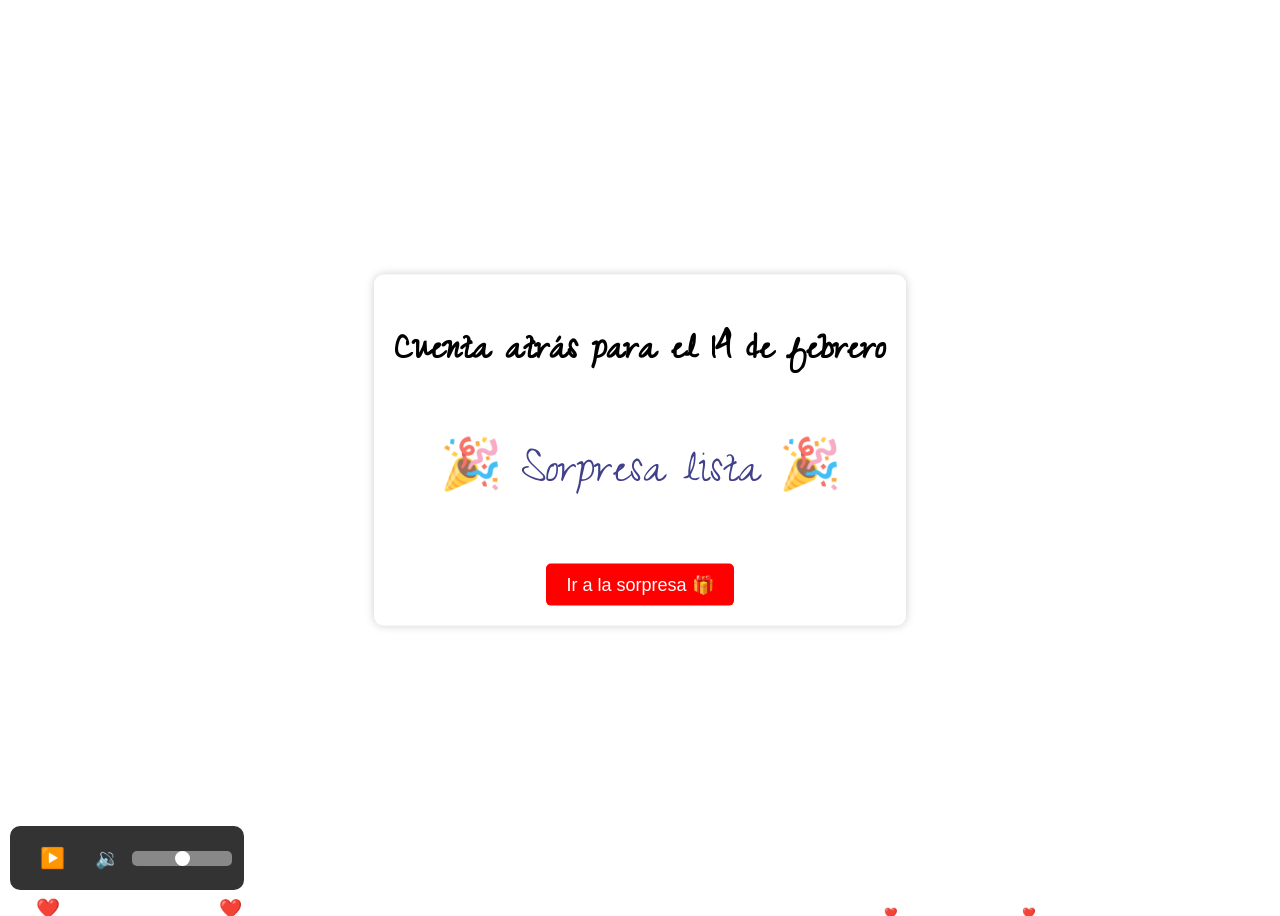
==== index.html @ a0e0695b "Add files via upload" ====
<!DOCTYPE html>
<html lang="es">
<head>
    <meta charset="UTF-8">
    <meta name="viewport" content="width=device-width, initial-scale=1.0">
    <title>⏳🎁</title>
    <link rel="stylesheet" href="style.css"> <!-- Fondo, corazones -->
    <link rel="stylesheet" href="audio-player.css">
    <link rel="stylesheet" href="countdown.css"> <!-- Estilos específicos del contador -->
    <link rel="icon" href="images/flor.ico" type="image/x-icon"> <!-- Asegúrate de que la ruta sea correcta -->

</head>
<body>
    <div class="hearts-container"></div> <!-- Corazones flotantes -->

    <div class="countdown-container">
        <h1>Cuenta atrás para el 14 de febrero</h1>
        <p id="timer">Cargando...</p>
    	<button id="surprise-btn" onclick="goToMainPage()" style="display: none;">Ir a la sorpresa 🎁</button>
    </div>
    <script src="script.js"></script> <!-- Corazones flotantes -->
    <script src="countdown.js"></script> <!-- Timer -->
    <script src="audio-player.js"></script> <!-- Música de fondo -->
</body>
</html>
---- style.css ----
@import url('https://fonts.googleapis.com/css2?family=Zeyada&display=swap');

body {
  cursor: url('images/corazon.png') 16 16, auto;
  height: 100vh;
  display: flex;
  align-items: center;
  justify-content: center;
  overflow: hidden; /* Oculta cualquier scroll */

  background-size: 1000px;
  background-image: url("https://www.psdgraphics.com/wp-content/uploads/2022/01/white-math-paper-texture.jpg");
  background-position: center center;
}

.paper {
  background-image: url("https://i0.wp.com/textures.world/wp-content/uploads/2018/10/2-Millimeter-Paper-Background-copy.jpg?ssl=1");
  background-size: 500px;
  background-position: center center;
  padding: 20px 100px;
/*  min-width: 800px; */
  
  transform: rotateZ(-5deg);
  box-shadow: 1px 15px 20px 0px rgba(0,0,0,0.5);
  
  position: absolute;
}

.paper.heart {
  position: relative;
  width: 200px;
  height: 200px;
  padding: 0;
  border-radius: 50%;
}

.paper.image {
  padding: 10px;
}
.paper.image p {
  font-size: 50px;
}

img {
  max-height: 250px;
  width: 100%;
  user-select: none;
}

.paper.heart::after {
  content: "";
  background-image: url('https://cdn.pixabay.com/photo/2016/03/31/19/25/cartoon-1294994__340.png');
  width: 100%;
  height: 100%;
  position: absolute;
  top: 0;
  left: 0;
  background-size: 150px;
  background-position: center center;
  background-repeat: no-repeat;
  opacity: 0.6;
}

p {
  font-family: 'Zeyada';
  font-size: 50px;
  color: rgb(0,0,100);
  opacity: 0.75;
  user-select: none;
  
  // filter: drop-shadow(2px 1.5px 1px rgba(0,0,105,0.9));
}

.hearts-container {
  position: fixed;
  top: 0;
  left: 0;
  width: 100vw;
  height: 100vh;
  pointer-events: none; /* Evita que interfieran con la interacción */
  z-index: -1; /* Asegura que estén detrás de las notas */
}

.heart {
  position: absolute;
  bottom: -20px;
  font-size: 20px;
  color: red;
  animation: floatUp linear infinite;
}

@keyframes floatUp {
  0% {
    transform: translateY(0) translateX(0) scale(1);
    opacity: 1;
  }
  50% {
    transform: translateY(-50vh) translateX(var(--x-move)) scale(1.2);
  }
  100% {
    transform: translateY(-100vh) translateX(var(--x-move)) scale(1);
    opacity: 0;
  }
}

.cat-gif {
  position: fixed;
  bottom: 10px;
  right: 10px;
  width: 100px; /* Ajusta el tamaño según lo necesites */
  height: auto;
  z-index: 100;
  pointer-events: none; /* Para que no interfiera con clics */
}
---- audio-player.css ----
/* Estilos para el reproductor de música */
.player-container {
    position: fixed;
    bottom: 10px;
    left: 10px;
    background: rgba(0, 0, 0, 0.8);
    padding: 10px;
    border-radius: 10px;
    color: white;
    display: flex;
    align-items: center;
    gap: 10px;
    z-index: 9999; /* Asegura que esté por encima de otros elementos */
}

input[type=range] {
    width: 100px;
    -webkit-appearance: none;
    background: #ddd;
    border-radius: 5px;
    height: 5px;
    outline: none;
    cursor: pointer;
}

input[type=range]::-webkit-slider-thumb {
    -webkit-appearance: none;
    appearance: none;
    width: 15px;
    height: 15px;
    background: #fff;
    border-radius: 50%;
    cursor: pointer;
}

input[type=range]:focus {
    background: #ccc;
}

.volume-icon {
    font-size: 20px;
    cursor: pointer;
}

.play-button {
    background: none;
    border: none;
    color: white;
    font-size: 20px;
    cursor: pointer;
}

/* Estilos adicionales para la animación de los íconos */
input[type=range]::-webkit-slider-runnable-track {
    background: #888;
    border-radius: 5px;
}

input[type=range]:active::-webkit-slider-runnable-track {
    background: #555;
}
---- countdown.css ----
.countdown-container {
    position: absolute;
    top: 50%;
    left: 50%;
    transform: translate(-50%, -50%);
    text-align: center;
    background: rgba(255, 255, 255, 0.8);
    padding: 20px;
    border-radius: 10px;
    box-shadow: 0px 0px 10px rgba(0, 0, 0, 0.2);
}

.countdown-container h1 {
    font-size: 40px; /* Aumenta el tamaño del título */
    font-family: 'Zeyada';
}

#timer {
    display: flex;
    justify-content: center;
    gap: 20px;
}

.time-box {
    text-align: center;
    font-size: 50px; /* Hace los números más grandes */
    font-weight: bold;
    line-height: 1.2;
}

.time-box span {
    display: block;
    font-size: 30px; /* Tamaño de la etiqueta (días, horas, etc.) */
    font-weight: normal;
}

button {
    background-color: red;
    color: white;
    border: none;
    padding: 10px 20px;
    font-size: 18px;
    border-radius: 5px;
    cursor: pointer;
}

button:hover {
    background-color: darkred;
}

#surprise-btn {
    display: none; /* Oculto al inicio */
    margin: 20px auto 0 auto; /* Centrado */
    display: block; /* Para asegurarse de que no se vea como inline */
    text-align: center;
}
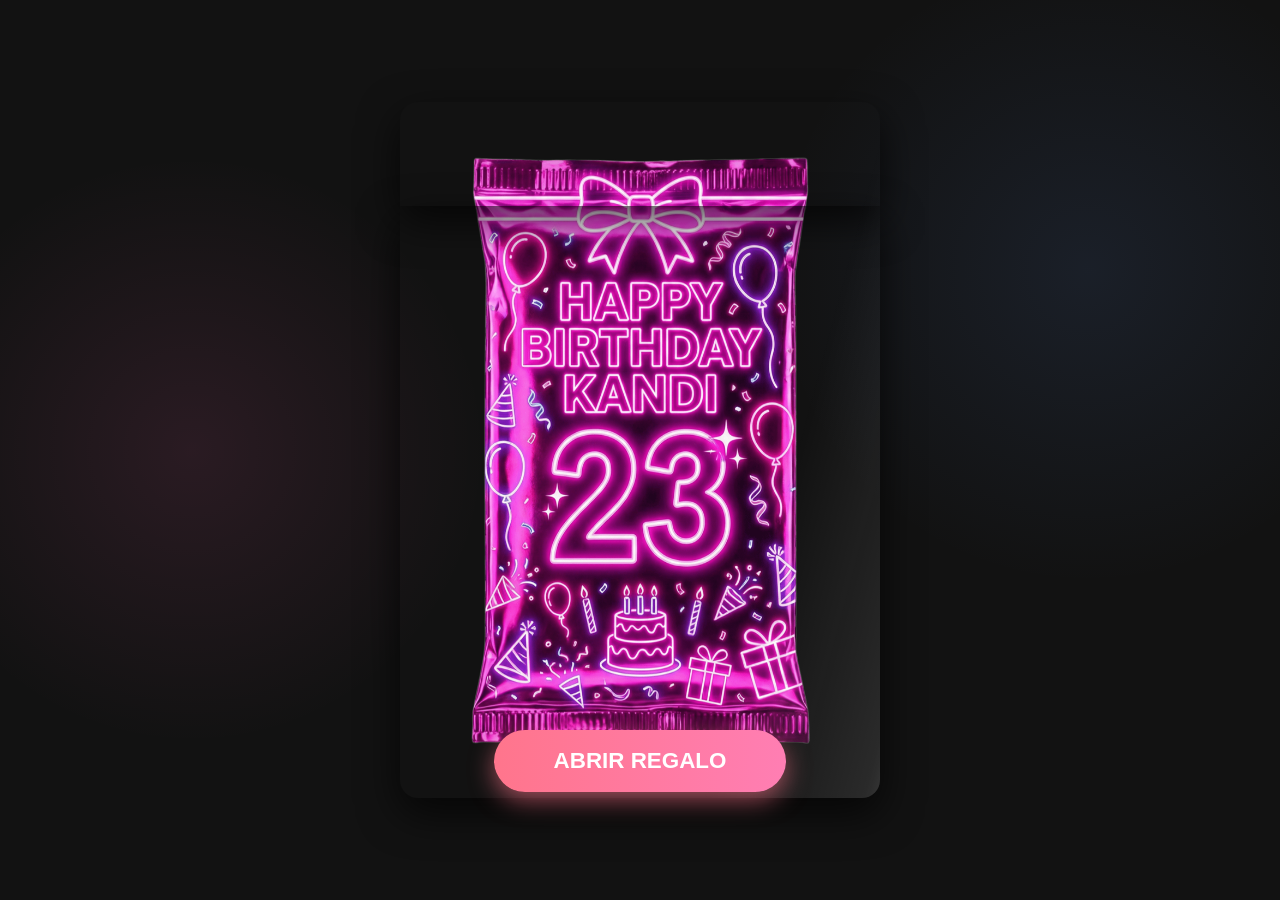
==== commit 5063972a: "Add files via upload" ====
--- a/index.html
+++ b/index.html
@@ -2,24 +2,783 @@
 <html lang="es">
 <head>
     <meta charset="UTF-8">
-    <meta name="viewport" content="width=device-width, initial-scale=1.0">
-    <title>⏳🎁</title>
-    <link rel="stylesheet" href="style.css"> <!-- Fondo, corazones -->
-    <link rel="stylesheet" href="audio-player.css">
-    <link rel="stylesheet" href="countdown.css"> <!-- Estilos específicos del contador -->
-    <link rel="icon" href="images/flor.ico" type="image/x-icon"> <!-- Asegúrate de que la ruta sea correcta -->
-
+    <meta name="viewport" content="width=device-width, initial-scale=1.0, maximum-scale=1.0, user-scalable=no">
+    <title>Birthday Pack V29: Recuerdos Vertical</title>
+    <style>
+        /* --- 1. CONFIGURACIÓN --- */
+        :root {
+            --bg-color: #121212;
+            --pack-width: clamp(300px, 85vw, 480px);
+            --pack-height: calc(var(--pack-width) * 1.45);
+            --card-width: calc(var(--pack-width) * 0.9);
+            --card-height: calc(var(--pack-height) * 0.85);
+            
+            /* Colores */
+            --neon-pink: #ff1493;
+            --neon-glow: #ff69b4;
+            --gold-sparkle: #ffd700;
+            --ui-bg: #f0f4f8;
+        }
+
+        * { margin: 0; padding: 0; box-sizing: border-box; user-select: none; -webkit-tap-highlight-color: transparent; }
+
+        body {
+            font-family: 'Segoe UI', sans-serif;
+            background-color: var(--bg-color);
+            background-image: 
+                radial-gradient(circle at 15% 50%, rgba(255, 105, 180, 0.1) 0%, transparent 25%),
+                radial-gradient(circle at 85% 30%, rgba(100, 149, 237, 0.1) 0%, transparent 25%);
+            height: 100vh; width: 100vw;
+            overflow: hidden;
+            position: relative;
+        }
+
+        /* --- VISTAS --- */
+        .view-section {
+            position: absolute;
+            top: 0; left: 0;
+            width: 100%; height: 100%;
+            display: none; 
+            flex-direction: column;
+            align-items: center;
+            justify-content: center;
+            opacity: 0;
+            transition: opacity 0.4s ease;
+        }
+
+        .view-section.active {
+            display: flex;
+            opacity: 1;
+            z-index: 10;
+        }
+
+        /* --- VISTA 1: APERTURA --- */
+        #view-opening {
+            perspective: 1200px;
+            overflow: hidden;
+        }
+
+        /* --- EL SOBRE --- */
+        .pack-container {
+            position: relative;
+            width: var(--pack-width);
+            height: var(--pack-height);
+            z-index: 10;
+            transform-style: preserve-3d;
+            transition: transform 0.2s ease-out;
+            border-radius: 18px;
+        }
+        .pack-container.idle { animation: float 4s ease-in-out infinite; }
+        @keyframes float { 0%, 100% { transform: translateY(0); } 50% { transform: translateY(-20px); } }
+
+        .pack-body, .pack-top {
+            position: absolute; left: 0; width: 100%;
+            background-image: url('Sobre.png'); 
+            z-index: 2; overflow: hidden;
+            box-shadow: 0 15px 40px rgba(0,0,0,0.7);
+        }
+        .pack-body { bottom: 0; height: 85%; background-size: 100% 117.6%; background-position: bottom center; border-radius: 0 0 18px 18px; }
+        .pack-top { top: 0; height: 15%; background-size: 100% 666%; background-position: top center; border-radius: 18px 18px 0 0; z-index: 5; transform-origin: bottom left; }
+        
+        .rip-line {
+            position: absolute; top: 15%; left: 0; width: 100%; height: 3px;
+            background: rgba(255,255,255,0.3);
+            border-bottom: 2px dashed rgba(255,255,255,0.8);
+            z-index: 4; display: none;
+        }
+
+        .global-shine {
+            position: absolute; top: 0; left: 0; width: 100%; height: 100%;
+            z-index: 6; border-radius: 18px; overflow: hidden; pointer-events: none;
+            transition: opacity 0.5s;
+        }
+        .global-shine::after {
+            content: ''; position: absolute; top: 0; left: 0; width: 300%; height: 100%;
+            background: linear-gradient(105deg, transparent 30%, rgba(255,255,255,0.1) 40%, rgba(255,255,255,0.6) 50%, rgba(255,255,255,0.1) 60%, transparent 70%);
+            animation: singleLightPass 2.5s infinite ease-in-out;
+        }
+        @keyframes singleLightPass { 0% { transform: translateX(-100%); } 100% { transform: translateX(100%); } }
+
+        /* --- CARTAS --- */
+        .cards-area {
+            position: absolute; top: 0; left: 0; width: 100%; height: 100%;
+            display: none; justify-content: center; align-items: center;
+            perspective: 1000px; z-index: 20;
+        }
+
+        .card-wrapper {
+            width: var(--card-width);
+            height: var(--card-height);
+            position: absolute;
+            cursor: pointer;
+            transition: transform 1.5s cubic-bezier(0.55, 0.055, 0.675, 0.19), opacity 1.2s ease-in;
+        }
+
+        .card-inner {
+            width: 100%; height: 100%;
+            position: relative;
+            transform-style: preserve-3d;
+            transition: transform 0.8s cubic-bezier(0.175, 0.885, 0.32, 1.275);
+            border-radius: 16px;
+            box-shadow: 0 10px 30px rgba(0,0,0,0.5);
+        }
+
+        .card-face {
+            position: absolute; width: 100%; height: 100%;
+            border-radius: 16px; 
+            backface-visibility: hidden; -webkit-backface-visibility: hidden;
+            overflow: hidden;
+        }
+
+        .card-back {
+            background-color: #ffc2d1; 
+            background-image: radial-gradient(#ff6b6b 15%, transparent 16%), radial-gradient(#4ecdc4 15%, transparent 16%), radial-gradient(#ffe66d 15%, transparent 16%), radial-gradient(white 15%, transparent 16%);
+            background-size: 80px 80px; background-position: 0 0, 40px 40px, 20px 60px, 60px 20px;
+            border: 6px solid #fff;
+            display: flex; justify-content: center; align-items: center;
+            transform: rotateY(0deg);
+        }
+        .card-back::after { content: '🎂'; font-size: 7rem; animation: bounce 2s infinite ease-in-out; }
+        @keyframes bounce { 0%, 100% { transform: translateY(0); } 50% { transform: translateY(-10px); } }
+
+        .card-front {
+            background-size: cover; background-position: center;
+            transform: rotateY(180deg);
+        }
+
+        .holo-effect {
+            position: absolute; top: -50%; left: -50%; width: 200%; height: 200%;
+            background: linear-gradient(135deg, rgba(255,255,255,0) 30%, rgba(255,255,255,0.6) 50%, rgba(255,255,255,0) 70%);
+            opacity: 0; pointer-events: none; transition: opacity 0.3s; mix-blend-mode: overlay;
+        }
+
+        .sparkle {
+            position: absolute; width: 12px; height: 12px;
+            background: radial-gradient(circle, #fff 10%, var(--gold-sparkle) 60%, transparent 100%);
+            border-radius: 50%; pointer-events: none; z-index: 300;
+            top: 50%; left: 50%; transform: translate(-50%, -50%) scale(0);
+            box-shadow: 0 0 15px var(--gold-sparkle);
+            animation: sparkleExplosion 1s ease-out forwards;
+        }
+        @keyframes sparkleExplosion {
+            0% { transform: translate(-50%, -50%) scale(0); opacity: 1; }
+            100% { transform: translate(var(--tx), var(--ty)) scale(1.8); opacity: 0; }
+        }
+
+        .flipped-state { transform: rotateY(180deg); }
+        .sliding-state { transform: translateX(200vw) rotate(15deg) !important; opacity: 0; pointer-events: none; }
+        .non-clickable { pointer-events: none; }
+
+        /* --- GRID FINAL --- */
+        .final-grid-container {
+            position: absolute; top: 0; left: 0; width: 100%; height: 100%;
+            display: none; flex-direction: column; justify-content: center; align-items: center;
+            padding: 20px; z-index: 30; opacity: 0; transition: opacity 0.5s ease-in;
+        }
+        .grid-cards-wrapper { display: flex; flex-wrap: wrap; justify-content: center; gap: 15px; width: 100%; }
+        
+        .grid-card {
+            width: 46vw; height: 64vw; max-width: 200px; max-height: 280px;
+            border-radius: 12px; background-size: cover; background-position: center;
+            box-shadow: 0 6px 20px rgba(0,0,0,0.5); border: 3px solid white; cursor: zoom-in;
+            opacity: 0; transform: translateY(20px);
+            transition: transform 0.3s ease, box-shadow 0.3s ease, border-color 0.3s ease;
+        }
+        .grid-card:hover {
+            transform: translateY(0) scale(1.1);
+            box-shadow: 0 0 20px var(--neon-pink), 0 0 40px var(--neon-glow);
+            border-color: var(--neon-pink); z-index: 10;
+        }
+
+        /* --- BOTONES --- */
+        .action-buttons {
+            margin-top: 30px;
+            display: flex;
+            gap: 15px;
+            justify-content: center;
+            flex-wrap: wrap; 
+        }
+
+        .btn-general {
+            background: white; color: #121212; padding: 15px 25px;
+            border-radius: 30px; font-weight: bold; border: none;
+            font-size: 0.9rem; cursor: pointer; box-shadow: 0 4px 15px rgba(255,255,255,0.3);
+            text-transform: uppercase; letter-spacing: 1px;
+            transition: transform 0.2s;
+            display: flex; align-items: center; gap: 8px;
+        }
+        .btn-general:active { transform: scale(0.95); }
+
+        .btn-start {
+            position: absolute; bottom: 12%;
+            background: linear-gradient(to right, #ff758c, #ff7eb3);
+            color: white; padding: 18px 60px; border-radius: 50px; font-weight: bold; font-size: 1.4rem;
+            border: none; cursor: pointer; box-shadow: 0 8px 25px rgba(255, 117, 140, 0.6);
+            z-index: 50; transition: opacity 0.5s, transform 0.2s;
+        }
+        .btn-start:active { transform: scale(0.95); }
+
+        .instruction {
+            position: absolute; top: 10%; color: white; font-size: 1.8rem; text-align: center;
+            width: 100%; text-shadow: 0 3px 8px rgba(0,0,0,0.8); opacity: 0; pointer-events: none; transition: opacity 0.5s; z-index: 50;
+        }
+        .flash {
+            position: fixed; top: 0; left: 0; width: 100%; height: 100%;
+            background: white; opacity: 0; pointer-events: none; z-index: 999; transition: opacity 0.3s;
+        }
+        .lightbox {
+            position: fixed; top: 0; left: 0; width: 100%; height: 100%;
+            background: rgba(0,0,0,0.95); display: none; justify-content: center; align-items: center;
+            z-index: 1000; opacity: 0; transition: opacity 0.3s;
+        }
+        .lightbox img { max-width: 95%; max-height: 90vh; border-radius: 16px; transform: scale(0.9); transition: transform 0.3s; box-shadow: 0 0 50px rgba(255,255,255,0.2); }
+        .lightbox.active { display: flex; opacity: 1; }
+        .lightbox.active img { transform: scale(1); }
+
+        /* --- CABECERA --- */
+        .view-header {
+            width: 100%;
+            padding: 20px;
+            background: rgba(255, 255, 255, 0.05);
+            backdrop-filter: blur(10px);
+            border-bottom: 1px solid rgba(255, 255, 255, 0.1);
+            box-shadow: 0 4px 15px rgba(0,0,0,0.2);
+            display: flex;
+            justify-content: space-between;
+            align-items: center;
+            position: sticky;
+            top: 0;
+            z-index: 50;
+        }
+
+        .view-title { 
+            font-size: 1.8rem; 
+            font-weight: bold; 
+            color: white; 
+            text-shadow: 0 2px 4px rgba(0,0,0,0.5);
+        }
+
+        .btn-back { 
+            background: none; 
+            border: none; 
+            font-size: 1.5rem; 
+            cursor: pointer; 
+            color: white;
+            text-shadow: 0 0 10px rgba(255,255,255,0.5);
+        }
+
+        /* --- VISTA 2: KANDIDEX --- */
+        #view-kandidex {
+            background: transparent;
+            overflow-y: auto; 
+            display: none; 
+            flex-direction: column;
+            justify-content: flex-start;
+            align-items: center;
+            padding-top: 20px;
+            position: absolute; top: 0; left: 0; width: 100%; height: 100%;
+            z-index: 200;
+        }
+
+        .dex-grid {
+            display: grid;
+            width: 100%;
+            padding: 15px;
+            gap: 10px;
+            grid-template-columns: repeat(3, 1fr);
+            padding-bottom: 50px;
+        }
+
+        @media (min-width: 768px) {
+            .dex-grid {
+                grid-template-columns: repeat(5, 1fr);
+                padding: 40px;
+                gap: 20px;
+            }
+        }
+
+        .dex-card {
+            aspect-ratio: 2.5 / 3.5;
+            background-color: #2a2a2a;
+            background-size: cover;
+            background-position: center;
+            border-radius: 8px;
+            box-shadow: 0 4px 8px rgba(0,0,0,0.3);
+            cursor: pointer;
+            position: relative;
+            border: 2px solid transparent;
+            transition: transform 0.3s ease, box-shadow 0.3s ease, border-color 0.3s ease;
+            overflow: hidden; 
+        }
+        
+        .dex-card.card-shine::after {
+            content: '';
+            position: absolute;
+            top: 0; left: 0;
+            width: 300%; 
+            height: 100%;
+            background: linear-gradient(105deg, transparent 30%, rgba(255,255,255,0.4) 40%, rgba(255,255,255,0.8) 50%, rgba(255,255,255,0.4) 60%, transparent 70%);
+            animation: singleLightPass 3s infinite ease-in-out;
+            animation-delay: var(--shine-delay);
+            pointer-events: none;
+            z-index: 1;
+            will-change: transform;
+        }
+        
+        .dex-card:hover { 
+            transform: scale(1.1); 
+            z-index: 10; 
+            box-shadow: 0 0 15px var(--neon-pink), 0 0 30px var(--neon-glow);
+            border-color: var(--neon-pink);
+        }
+
+        .dex-num {
+            position: absolute;
+            bottom: 0; left: 0; width: 100%;
+            background: rgba(0,0,0,0.7);
+            color: white;
+            font-size: 0.7rem;
+            text-align: center;
+            padding: 2px 0;
+            border-radius: 0 0 8px 8px;
+            z-index: 5; 
+        }
+
+        /* --- VISTA 3: RECUERDOS (Diseño Vertical) --- */
+        #view-recuerdos {
+            background: transparent;
+            overflow-y: auto; 
+            display: none; 
+            flex-direction: column;
+            justify-content: flex-start;
+            align-items: center;
+            padding-top: 20px;
+            position: absolute; top: 0; left: 0; width: 100%; height: 100%;
+            z-index: 200;
+        }
+
+        /* Contenedor flexible vertical para las imágenes de tamaño original */
+        .memories-feed {
+            display: flex;
+            flex-direction: column;
+            align-items: center;
+            width: 100%;
+            padding: 20px;
+            gap: 40px;
+            padding-bottom: 100px;
+        }
+
+        /* Tarjeta de recuerdo personalizada */
+        .memory-card {
+            position: relative;
+            width: auto;
+            max-width: 90%; /* Móvil: no desbordar */
+            border-radius: 12px;
+            background-color: #2a2a2a;
+            box-shadow: 0 10px 30px rgba(0,0,0,0.5);
+            border: 2px solid transparent;
+            overflow: hidden;
+            cursor: zoom-in;
+            transition: transform 0.3s ease, box-shadow 0.3s ease, border-color 0.3s ease;
+        }
+
+        /* En PC limitamos el ancho máximo para que no sean gigantescas */
+        @media (min-width: 768px) {
+            .memory-card {
+                max-width: 600px;
+            }
+        }
+
+        /* Imagen dentro de la tarjeta (mantiene proporción original) */
+        .memory-card img {
+            display: block;
+            width: 100%;
+            height: auto;
+        }
+
+        /* Efecto Hover y Brillo (Reutilizado) */
+        .memory-card:hover {
+            transform: scale(1.02);
+            box-shadow: 0 0 20px var(--neon-pink), 0 0 40px var(--neon-glow);
+            border-color: var(--neon-pink);
+            z-index: 10;
+        }
+
+        /* Brillo en recuerdos */
+        .memory-card.card-shine::after {
+            content: '';
+            position: absolute;
+            top: 0; left: 0;
+            width: 300%; 
+            height: 100%;
+            background: linear-gradient(105deg, transparent 30%, rgba(255,255,255,0.4) 40%, rgba(255,255,255,0.8) 50%, rgba(255,255,255,0.4) 60%, transparent 70%);
+            animation: singleLightPass 4s infinite ease-in-out; /* Un poco más lento por ser grandes */
+            animation-delay: var(--shine-delay);
+            pointer-events: none;
+            z-index: 1;
+        }
+
+        /* Etiqueta de texto opcional */
+        .memory-label {
+            position: absolute;
+            bottom: 0; width: 100%;
+            padding: 10px;
+            background: rgba(0,0,0,0.7);
+            color: white;
+            text-align: center;
+            font-weight: bold;
+            z-index: 5;
+        }
+
+    </style>
 </head>
 <body>
-    <div class="hearts-container"></div> <!-- Corazones flotantes -->
-
-    <div class="countdown-container">
-        <h1>Cuenta atrás para el 14 de febrero</h1>
-        <p id="timer">Cargando...</p>
-    	<button id="surprise-btn" onclick="goToMainPage()" style="display: none;">Ir a la sorpresa 🎁</button>
+
+    <!-- VISTA DE APERTURA -->
+    <div id="view-opening" class="view-section active">
+        <div class="instruction" id="instruction">⮕ DESLIZA PARA ROMPER ⮕</div>
+        
+        <div class="pack-container idle" id="pack">
+            <div class="global-shine" id="globalShine"></div>
+            <div class="pack-top" id="packTop"></div>
+            <div class="rip-line" id="ripLine"></div>
+            <div class="pack-body"></div>
+        </div>
+
+        <div class="cards-area" id="cardsArea"></div>
+
+        <div class="final-grid-container" id="finalGrid">
+            <div class="grid-cards-wrapper" id="gridWrapper"></div>
+            <div class="action-buttons">
+                <button class="btn-general" onclick="restartGame()"><span>↻</span> Repetir Magia</button>
+                <button class="btn-general" onclick="openKandidex()"><span>🎴</span> Kandidex</button>
+                <button class="btn-general" onclick="openRecuerdos()"><span>📷</span> Recuerdos</button>
+            </div>
+        </div>
+
+        <button class="btn-start" id="btnStart" onclick="startExperience()">ABRIR REGALO</button>
+        <div class="flash" id="flash"></div>
     </div>
-    <script src="script.js"></script> <!-- Corazones flotantes -->
-    <script src="countdown.js"></script> <!-- Timer -->
-    <script src="audio-player.js"></script> <!-- Música de fondo -->
+
+    <!-- VISTA DE KANDIDEX -->
+    <div id="view-kandidex" class="view-section">
+        <div class="view-header">
+            <button class="btn-back" onclick="closeSection('view-kandidex')">⬅</button>
+            <div class="view-title">My Cards</div>
+            <div style="width: 24px;"></div> 
+        </div>
+        <div class="dex-grid" id="dexGrid"></div>
+    </div>
+
+    <!-- VISTA DE RECUERDOS -->
+    <div id="view-recuerdos" class="view-section">
+        <div class="view-header">
+            <button class="btn-back" onclick="closeSection('view-recuerdos')">⬅</button>
+            <div class="view-title">Recuerdos</div>
+            <div style="width: 24px;"></div> 
+        </div>
+        <!-- Contenedor flexible vertical -->
+        <div class="memories-feed" id="memoriesFeed"></div>
+    </div>
+
+    <div class="lightbox" id="lightbox" onclick="closeLightbox()">
+        <img id="lightboxImg" src="" alt="Carta Grande">
+    </div>
+
+    <script>
+        // Configuración de cartas de juego
+        const cardImages = ['152.png', '153.png', '154.png', '155.png', '156.png'];
+        
+        // Imágenes de Recuerdos (Agregado recuerdo4.png)
+        const memoryImages = ['recuerdo1.png', 'recuerdo2.png', 'recuerdo3.png', 'recuerdo4.png'];
+
+        // DOM Elements
+        const viewOpening = document.getElementById('view-opening');
+        const viewKandidex = document.getElementById('view-kandidex');
+        const viewRecuerdos = document.getElementById('view-recuerdos');
+        const dexGrid = document.getElementById('dexGrid');
+        const memoriesFeed = document.getElementById('memoriesFeed');
+        
+        const pack = document.getElementById('pack');
+        const packTop = document.getElementById('packTop');
+        const globalShine = document.getElementById('globalShine');
+        const btnStart = document.getElementById('btnStart');
+        const instruction = document.getElementById('instruction');
+        const ripLine = document.getElementById('ripLine');
+        const cardsArea = document.getElementById('cardsArea');
+        const finalGrid = document.getElementById('finalGrid');
+        const gridWrapper = document.getElementById('gridWrapper');
+        const flash = document.getElementById('flash');
+        const lightbox = document.getElementById('lightbox');
+        const lightboxImg = document.getElementById('lightboxImg');
+
+        let isDraggingPack = false, startPackX = 0, startPackY = 0;
+        let packOpened = false;
+        let canInteractPack = false;
+        let currentCardIndex = 0;
+        let isAnimatingCard = false;
+
+        function playSound(name) {
+            const audio = new Audio(name);
+            audio.volume = 0.5;
+            audio.play().catch(e => console.log("Audio error:", e));
+        }
+
+        // --- NAVEGACIÓN GENERAL ---
+        function openKandidex() {
+            openSection(viewKandidex);
+            if (dexGrid.children.length === 0) populateKandidex();
+        }
+
+        function openRecuerdos() {
+            openSection(viewRecuerdos);
+            if (memoriesFeed.children.length === 0) populateRecuerdos();
+        }
+
+        function openSection(section) {
+            playSound('select.mp3');
+            viewOpening.classList.remove('active');
+            viewOpening.style.display = 'none';
+            section.style.display = 'flex';
+            setTimeout(() => section.classList.add('active'), 10);
+        }
+
+        function closeSection(sectionId) {
+            playSound('select.mp3');
+            const section = document.getElementById(sectionId);
+            section.classList.remove('active');
+            setTimeout(() => {
+                section.style.display = 'none';
+                viewOpening.style.display = 'flex';
+                setTimeout(() => viewOpening.classList.add('active'), 10);
+            }, 400);
+        }
+
+        // --- POPULATE KANDIDEX ---
+        function populateKandidex() {
+            const total = 156; 
+            for (let i = 1; i <= total; i++) {
+                const card = document.createElement('div');
+                card.className = 'dex-card card-shine';
+                const imgSrc = `${i}.png`; 
+                card.style.backgroundImage = `url('${imgSrc}')`;
+                
+                const randomDelay = Math.random() * 3; 
+                card.style.setProperty('--shine-delay', `${randomDelay}s`);
+                
+                card.innerHTML = `<div class="dex-num">#${i}</div>`;
+                
+                card.onclick = () => {
+                    card.classList.remove('card-shine');
+                    openLightbox(imgSrc);
+                };
+                dexGrid.appendChild(card);
+            }
+        }
+
+        // --- POPULATE RECUERDOS (NUEVO LÓGICA VERTICAL & TAMAÑO ORIGINAL) ---
+        function populateRecuerdos() {
+            memoryImages.forEach((imgName, index) => {
+                const card = document.createElement('div');
+                card.className = 'memory-card card-shine';
+                
+                // Retraso aleatorio para brillo
+                const randomDelay = Math.random() * 3; 
+                card.style.setProperty('--shine-delay', `${randomDelay}s`);
+
+                // Usamos IMG tag para respetar el tamaño real
+                const img = document.createElement('img');
+                img.src = imgName;
+                img.alt = `Recuerdo ${index + 1}`;
+                
+                const label = document.createElement('div');
+                label.className = 'memory-label';
+                label.innerText = `Recuerdo #${index + 1}`;
+
+                card.appendChild(img);
+                card.appendChild(label);
+
+                // Clic: quitar brillo y abrir zoom
+                card.onclick = () => {
+                    card.classList.remove('card-shine');
+                    openLightbox(imgName);
+                };
+
+                memoriesFeed.appendChild(card);
+            });
+        }
+
+        // --- LÓGICA DE JUEGO (Igual que antes) ---
+        function triggerGoldExplosion(container) {
+            for (let i = 0; i < 35; i++) {
+                const sparkle = document.createElement('div');
+                sparkle.className = 'sparkle';
+                const angle = Math.random() * Math.PI * 2;
+                const velocity = 150 + Math.random() * 180; 
+                const tx = Math.cos(angle) * velocity + 'px';
+                const ty = Math.sin(angle) * velocity + 'px';
+                sparkle.style.setProperty('--tx', tx);
+                sparkle.style.setProperty('--ty', ty);
+                container.appendChild(sparkle);
+                setTimeout(() => sparkle.remove(), 1000);
+            }
+        }
+
+        function startExperience() {
+            playSound('select.mp3');
+            btnStart.style.opacity = "0";
+            setTimeout(() => btnStart.style.display = "none", 500);
+            pack.classList.remove('idle');
+            setTimeout(() => {
+                ripLine.style.display = "block";
+                instruction.style.opacity = "1";
+                canInteractPack = true;
+                initPackDrag();
+            }, 800);
+        }
+
+        function restartGame() {
+            playSound('select.mp3');
+            setTimeout(() => { location.reload(); }, 300);
+        }
+
+        document.addEventListener('mousemove', (e) => {
+            if (!packOpened && pack.style.display !== 'none' && !isDraggingPack) {
+                const x = (window.innerWidth / 2 - e.pageX) / 20;
+                const y = (window.innerHeight / 2 - e.pageY) / 20;
+                pack.style.transform = `rotateY(${-x}deg) rotateX(${y}deg)`;
+            }
+        });
+
+        function initPackDrag() {
+            const handleStart = (x, y) => {
+                if (!canInteractPack || packOpened) return;
+                isDraggingPack = true; startPackX = x; startPackY = y;
+                packTop.style.transition = 'none';
+            };
+            const handleMove = (x, y) => {
+                if (!isDraggingPack) return;
+                const deltaX = x - startPackX;
+                const deltaY = y - startPackY;
+                if (deltaX > 0) packTop.style.transform = `translate(${deltaX}px, ${deltaY}px) rotate(${deltaX/8}deg)`;
+                if (deltaX > 100) completeRip();
+            };
+            const handleEnd = () => {
+                if (!isDraggingPack) return;
+                isDraggingPack = false;
+                if (!packOpened) {
+                    packTop.style.transition = 'transform 0.3s ease-out';
+                    packTop.style.transform = 'translate(0, 0) rotate(0)';
+                }
+            };
+            window.addEventListener('mousedown', e => handleStart(e.clientX, e.clientY));
+            window.addEventListener('mousemove', e => handleMove(e.clientX, e.clientY));
+            window.addEventListener('mouseup', handleEnd);
+            window.addEventListener('touchstart', e => handleStart(e.touches[0].clientX, e.touches[0].clientY));
+            window.addEventListener('touchmove', e => handleMove(e.touches[0].clientX, e.touches[0].clientY));
+            window.addEventListener('touchend', handleEnd);
+        }
+
+        function completeRip() {
+            packOpened = true; isDraggingPack = false; canInteractPack = false;
+            globalShine.style.opacity = "0";
+            packTop.style.transition = 'transform 0.5s ease-out';
+            packTop.style.transform = 'translate(150%, -50%) rotate(45deg)';
+            instruction.style.opacity = "0"; ripLine.style.display = "none";
+            playSound('Sobre.mp3');
+            setTimeout(() => {
+                flash.style.opacity = "1";
+                setTimeout(() => {
+                    pack.style.display = "none";
+                    spawnCards();
+                    flash.style.opacity = "0";
+                }, 300);
+            }, 400);
+        }
+
+        function spawnCards() {
+            cardsArea.style.display = "flex";
+            currentCardIndex = 0;
+            for (let i = 0; i < cardImages.length; i++) {
+                const wrapper = document.createElement('div');
+                wrapper.className = 'card-wrapper';
+                wrapper.style.zIndex = 50 - i;
+                wrapper.id = `card-${i}`;
+                if (i > 0) wrapper.classList.add('non-clickable');
+                const inner = document.createElement('div');
+                inner.className = 'card-inner';
+                wrapper.style.transform = `rotateZ(${(Math.random() - 0.5) * 5}deg)`;
+                inner.innerHTML = `<div class="card-face card-back"></div><div class="card-face card-front" style="background-image: url('${cardImages[i]}')"><div class="holo-effect"></div></div>`;
+                wrapper.appendChild(inner);
+                wrapper.onclick = () => handleCardInteraction(wrapper, inner, i);
+                cardsArea.appendChild(wrapper);
+            }
+        }
+
+        function handleCardInteraction(wrapper, inner, index) {
+            if (isAnimatingCard) return; 
+            if (index !== currentCardIndex) return;
+            const isFlipped = inner.classList.contains('flipped-state');
+            if (!isFlipped) {
+                isAnimatingCard = true;
+                inner.classList.add('flipped-state');
+                if (index === 0) playSound('pull1star.mp3');
+                else if (index === 1 || index === 2) playSound('pull2.mp3');
+                else if (index === 3) playSound('pull4.mp3');
+                else if (index === 4) { playSound('pull5.mp3'); triggerGoldExplosion(inner); }
+                const holo = inner.querySelector('.holo-effect');
+                if(holo) holo.style.opacity = "0.7";
+                if (navigator.vibrate) navigator.vibrate(20);
+                setTimeout(() => { isAnimatingCard = false; }, 600);
+            } else {
+                performSlide(wrapper);
+            }
+        }
+
+        function performSlide(wrapper) {
+            isAnimatingCard = true;
+            playSound('nextcard.mp3');
+            wrapper.classList.add('sliding-state');
+            setTimeout(() => {
+                currentCardIndex++;
+                if (currentCardIndex < cardImages.length) {
+                    const nextWrapper = document.getElementById(`card-${currentCardIndex}`);
+                    if (nextWrapper) {
+                        nextWrapper.classList.remove('non-clickable');
+                        nextWrapper.style.zIndex = 100;
+                    }
+                    isAnimatingCard = false;
+                } else {
+                    finishGame();
+                }
+            }, 1200);
+        }
+
+        function finishGame() {
+            cardsArea.style.transition = "opacity 0.5s";
+            cardsArea.style.opacity = "0";
+            setTimeout(() => {
+                cardsArea.style.display = "none";
+                finalGrid.style.display = "flex";
+                void finalGrid.offsetWidth;
+                finalGrid.style.opacity = "1";
+                for(let i = 0; i < cardImages.length; i++) {
+                    const gridCard = document.createElement('div');
+                    gridCard.className = 'grid-card';
+                    const imgSrc = cardImages[i];
+                    gridCard.style.backgroundImage = `url('${imgSrc}')`;
+                    gridCard.onclick = () => openLightbox(imgSrc);
+                    gridWrapper.appendChild(gridCard);
+                    setTimeout(() => {
+                        gridCard.style.opacity = 1;
+                        gridCard.style.transform = 'translateY(0)';
+                    }, i * 150);
+                }
+            }, 500);
+        }
+
+        function openLightbox(src) { lightboxImg.src = src; lightbox.classList.add('active'); }
+        function closeLightbox() { lightbox.classList.remove('active'); }
+    </script>
 </body>
-</html>
+</html>
